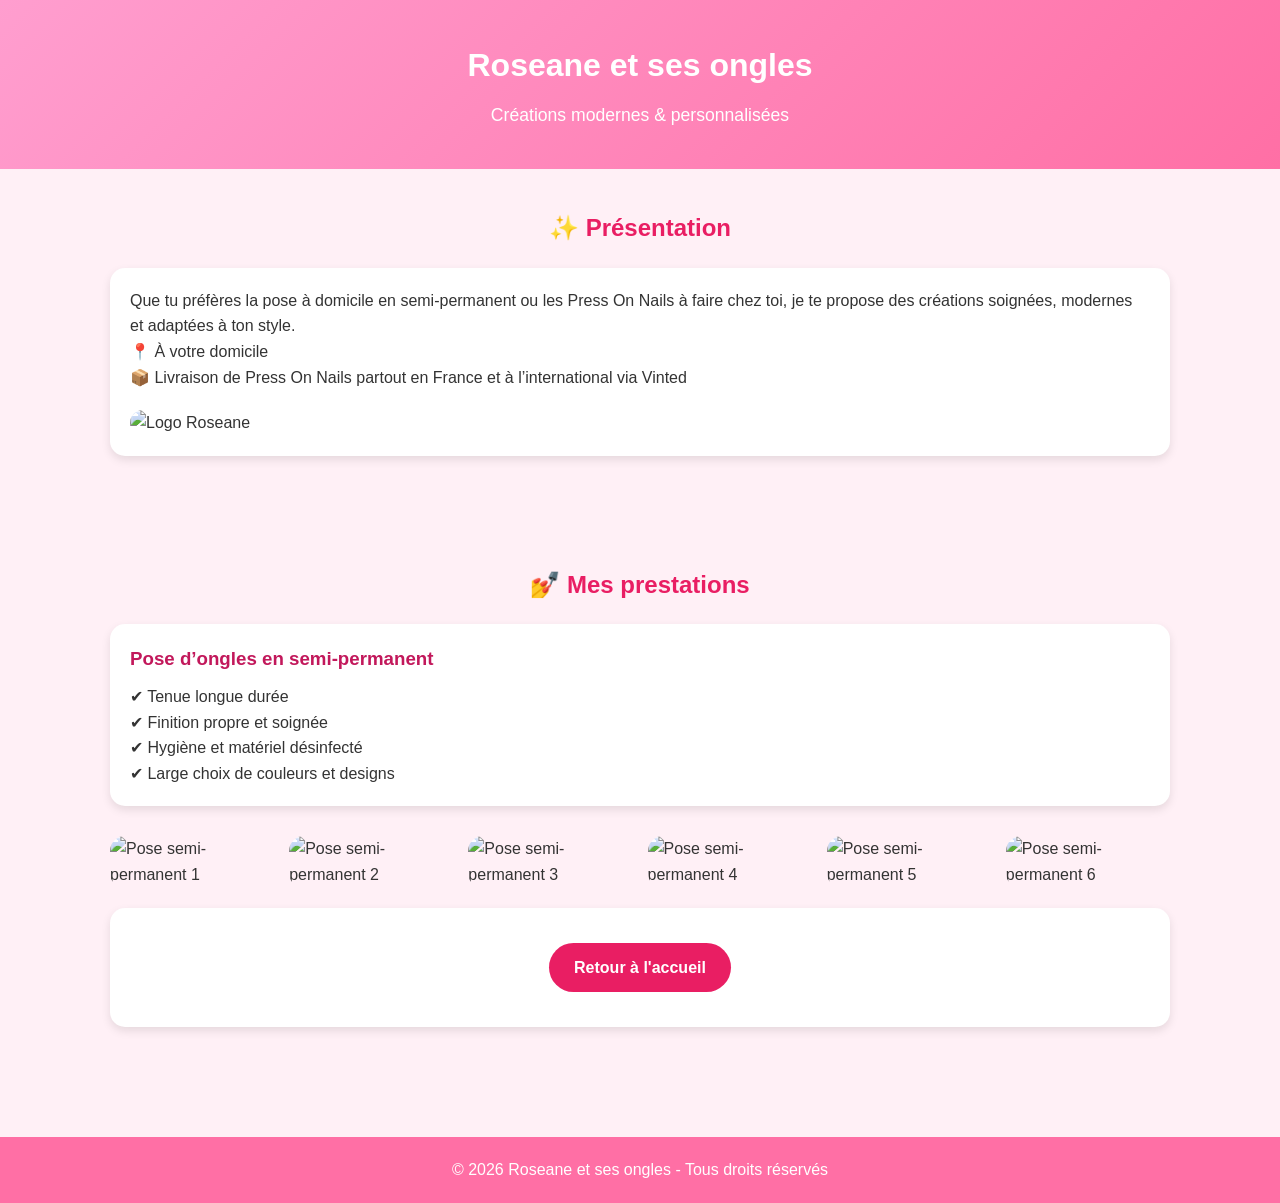
==== tarifs.html @ 161ebbd6 "Add files via upload" ====
<!DOCTYPE html>
<html lang="fr">
<head>
    <meta charset="UTF-8">
    <meta name="viewport" content="width=device-width, initial-scale=1.0">
    <title>Présentation - Roseane et ses ongles</title>
    <link rel="stylesheet" href="style.css">
</head>

<body>

    <header>
        <h1>Roseane et ses ongles</h1>
        <p>Créations modernes & personnalisées</p>
    </header>

    <section>
        <h2>✨ Présentation</h2>

        <div class="card">
            <p>
                Que tu préfères la pose à domicile en semi-permanent ou les Press On Nails à faire chez toi,
                je te propose des créations soignées, modernes et adaptées à ton style.
            </p>

            <p>📍 À votre domicile</p>
            <p>📦 Livraison de Press On Nails partout en France et à l’international via Vinted</p>

            <img src="image/Image1.png" alt="Logo Roseane" class="image-large">
        </div>
    </section>

    <section>
        <h2>💅 Mes prestations</h2>

        <div class="card">
            <h3>Pose d’ongles en semi-permanent</h3>
            <p>
                ✔ Tenue longue durée <br>
                ✔ Finition propre et soignée <br>
                ✔ Hygiène et matériel désinfecté <br>
                ✔ Large choix de couleurs et designs
            </p>
        </div>

        <div class="gallery">
            <img src="image/Image2.jpg" alt="Pose semi-permanent 1">
            <img src="image/Image3.jpg" alt="Pose semi-permanent 2">
            <img src="image/Image4.jpg" alt="Pose semi-permanent 3">
            <img src="image/Image5.jpg" alt="Pose semi-permanent 4">
            <img src="image/Image6.jpg" alt="Pose semi-permanent 5">
            <img src="image/Image7.jpg" alt="Pose semi-permanent 6">
        </div>

        <div class="card" style="text-align:center;">
            <a href="page_accueil.html" class="btn">Retour à l'accueil</a>
        </div>
    </section>

    <footer>
        <p>© 2026 Roseane et ses ongles - Tous droits réservés</p>
    </footer>

</body>
</html>
---- style.css ----
/* RESET */
* {
    margin: 0;
    padding: 0;
    box-sizing: border-box;
}

/* BODY */
body {
    font-family: 'Segoe UI', sans-serif;
    background-color: #fff0f6;
    color: #333;
    line-height: 1.6;
}

/* HEADER */
header {
    background: linear-gradient(135deg, #ff9ecf, #ff6fa5);
    color: white;
    text-align: center;
    padding: 40px 20px;
}

header h1 {
    font-size: 2rem;
}

header p {
    margin-top: 10px;
    font-size: 1.1rem;
}

/* SECTIONS */
section {
    padding: 40px 20px;
    max-width: 1100px;
    margin: auto;
}

h2 {
    text-align: center;
    margin-bottom: 20px;
    color: #e91e63;
}

h3 {
    margin-bottom: 10px;
    color: #c2185b;
}

/* CARD */
.card {
    background-color: white;
    padding: 20px;
    border-radius: 15px;
    box-shadow: 0 4px 10px rgba(0,0,0,0.1);
    margin-bottom: 30px;
}

/* GALLERY */
.gallery {
    display: grid;
    grid-template-columns: repeat(auto-fit, minmax(150px, 1fr));
    gap: 15px;
    margin: 20px 0;
}

.gallery img {
    width: 100%;
    border-radius: 15px;
    transition: transform 0.3s ease;
}

.gallery img:hover {
    transform: scale(1.05);
}

/* IMAGE LARGE */
.image-large {
    width: 100%;
    border-radius: 15px;
    margin-top: 20px;
}

/* CONTACT */
.contact {
    background-color: #ffe3ef;
    text-align: center;
    border-radius: 15px;
}

/* TARIFS */
.tarifs {
    background-color: #fff;
    border-radius: 15px;
}

/* FOOTER */
footer {
    background-color: #ff6fa5;
    color: white;
    text-align: center;
    padding: 20px;
    margin-top: 40px;
}

/* RESPONSIVE */
@media (max-width: 768px) {
    header h1 {
        font-size: 1.5rem;
    }
}

.btn {
    display: inline-block;
    background-color: #e91e63;
    color: white;
    padding: 12px 25px;
    border-radius: 30px;
    text-decoration: none;
    font-weight: bold;
    transition: 0.3s;
    margin-top: 20px;
}

.btn:hover {
    background-color: #c2185b;
    transform: scale(1.05);
}

section .btn {
    display: block;
    margin: 15px auto;
    width: fit-content;
}
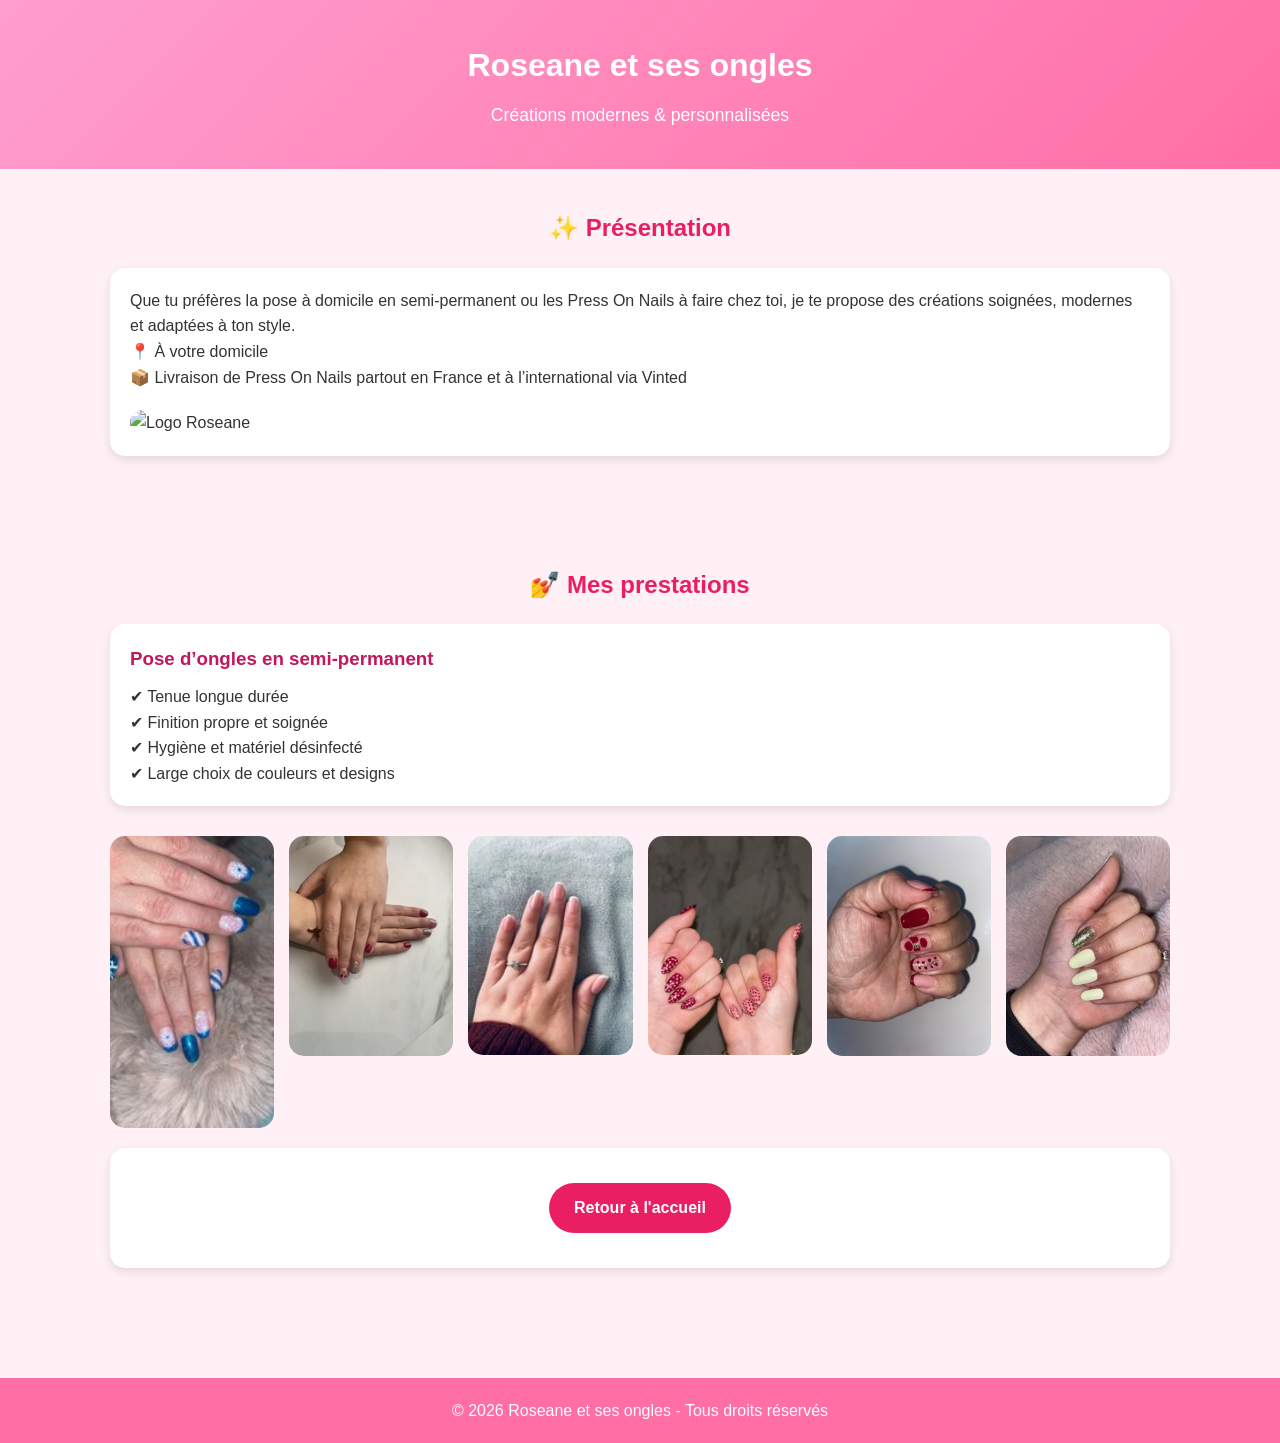
==== commit 689c316e: "Update tarifs.html" ====
--- a/tarifs.html
+++ b/tarifs.html
@@ -44,12 +44,12 @@
         </div>
 
         <div class="gallery">
-            <img src="image/Image2.jpg" alt="Pose semi-permanent 1">
-            <img src="image/Image3.jpg" alt="Pose semi-permanent 2">
-            <img src="image/Image4.jpg" alt="Pose semi-permanent 3">
-            <img src="image/Image5.jpg" alt="Pose semi-permanent 4">
-            <img src="image/Image6.jpg" alt="Pose semi-permanent 5">
-            <img src="image/Image7.jpg" alt="Pose semi-permanent 6">
+            <img src="Image2.jpg" alt="Pose semi-permanent 1">
+            <img src="Image3.jpg" alt="Pose semi-permanent 2">
+            <img src="Image4.jpg" alt="Pose semi-permanent 3">
+            <img src="Image5.jpg" alt="Pose semi-permanent 4">
+            <img src="Image6.jpg" alt="Pose semi-permanent 5">
+            <img src="Image7.jpg" alt="Pose semi-permanent 6">
         </div>
 
         <div class="card" style="text-align:center;">
@@ -63,3 +63,4 @@
 
 </body>
 </html>
+
